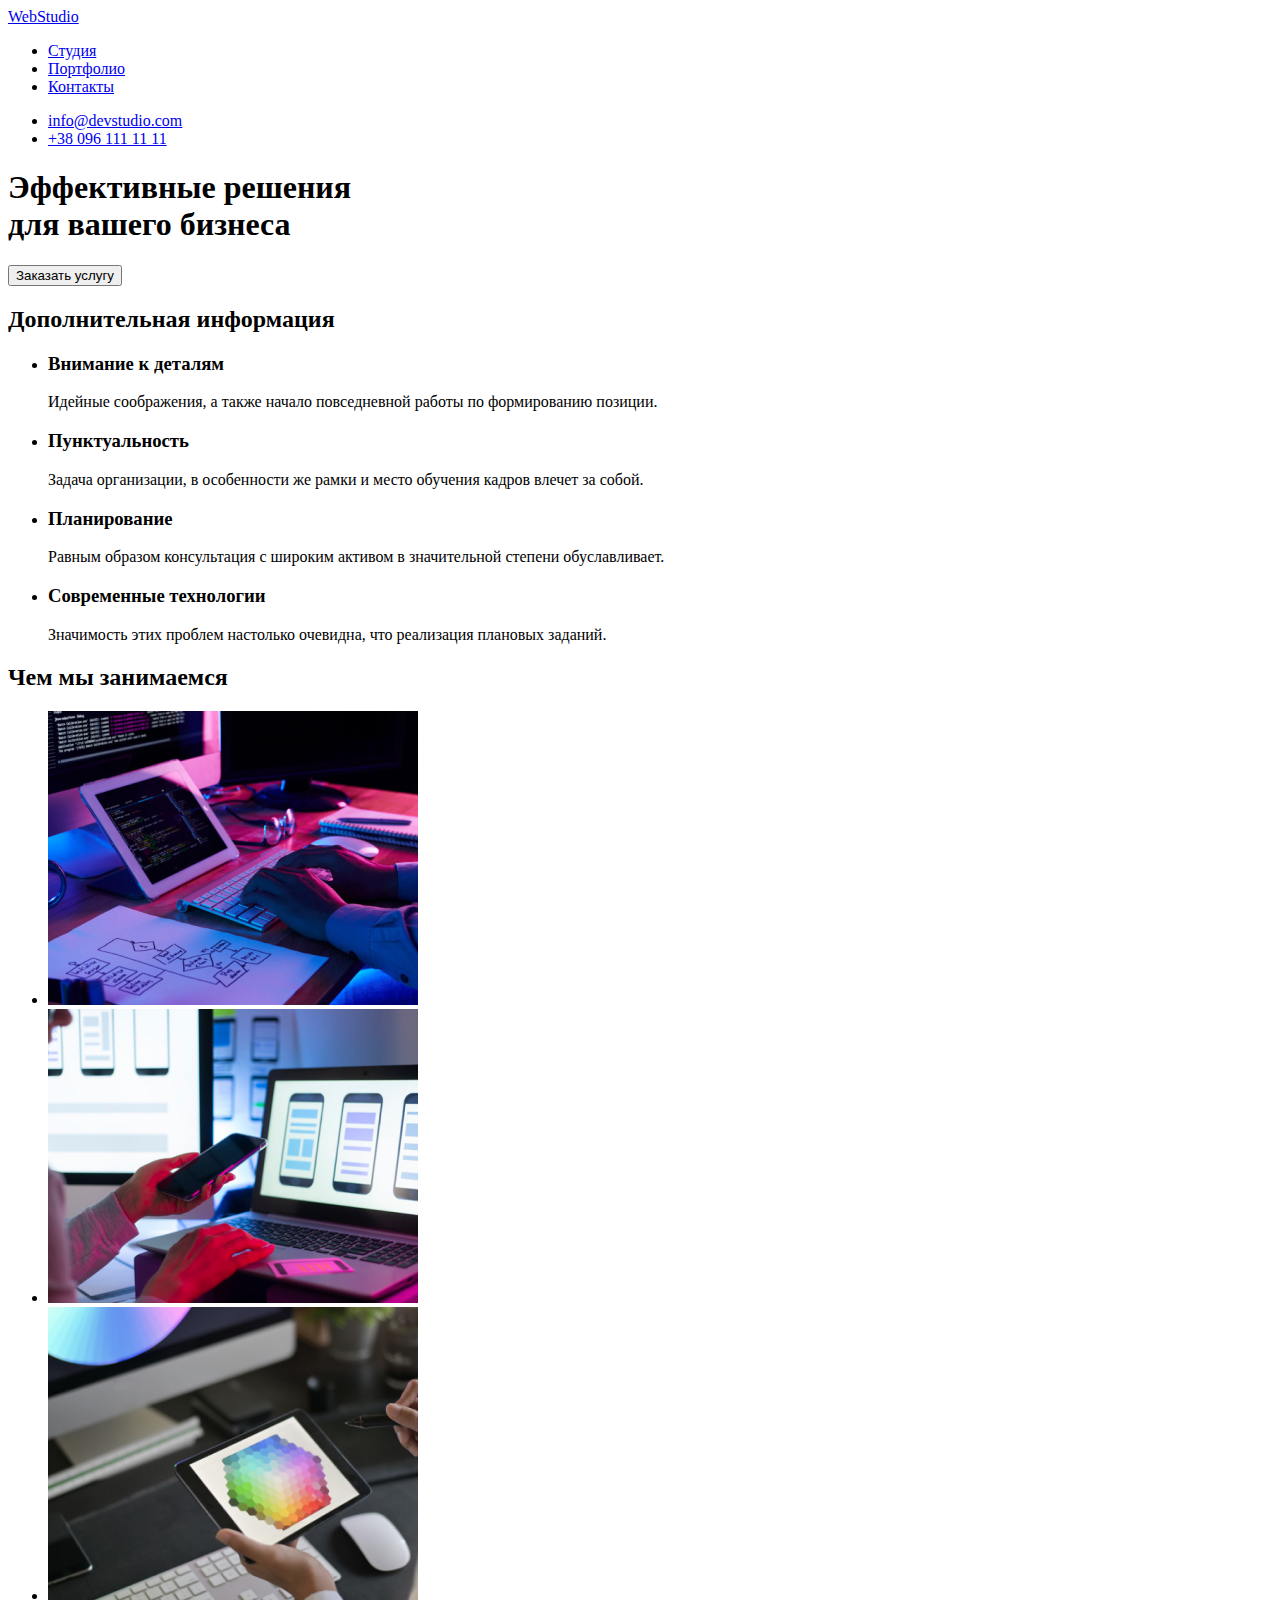
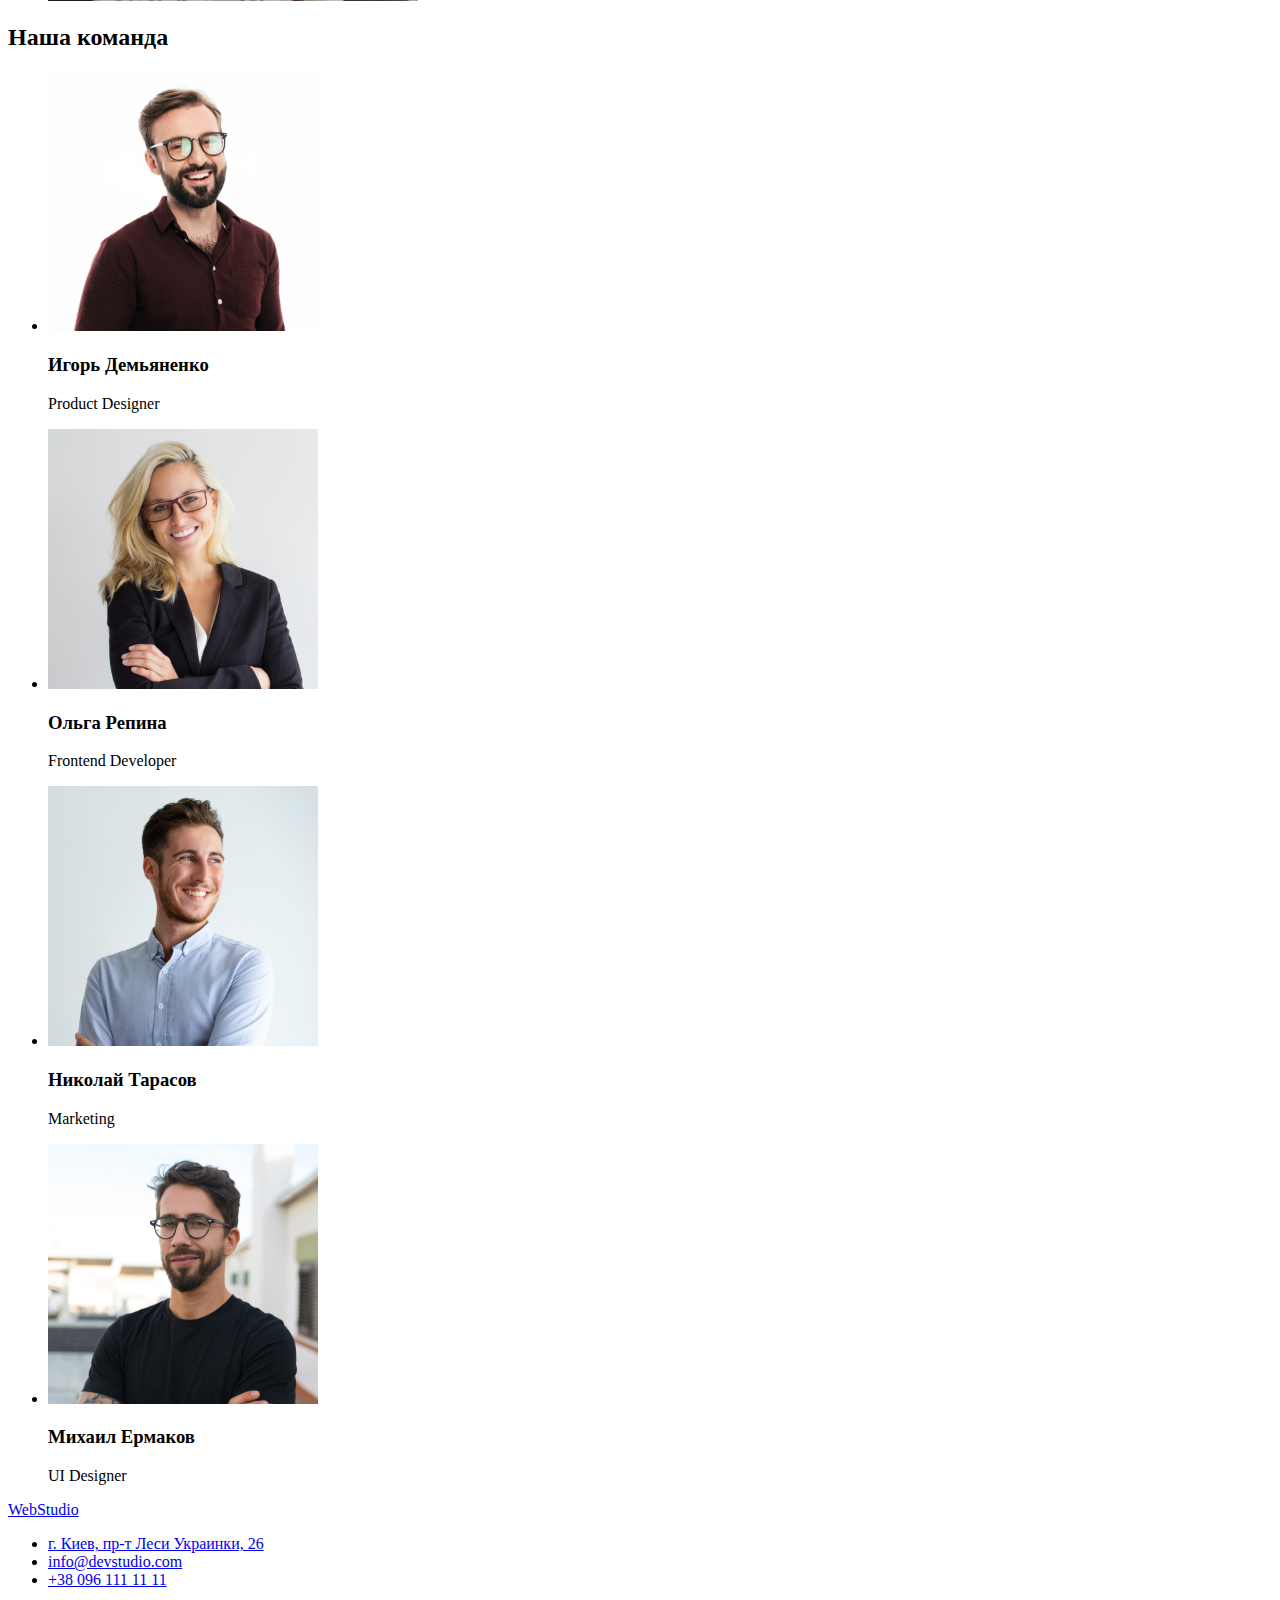
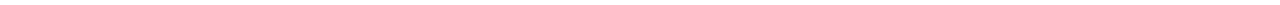
==== index.html @ c858fc31 "creat portfolio.html" ====
<!DOCTYPE html>
<html lang="ru">
  <head>
    <meta charset="UTF-8" />
    <meta http-equiv="X-UA-Compatible" content="IE=edge" />
    <meta name="viewport" content="width=device-width, initial-scale=1.0" />
    <title>WebStudio</title>
  </head>
  <body>
    <!--header-->
    <header>
      <a href="#">WebStudio</a>
      <nav>
        <ul>
          <li><a href="#"> Студия</a></li>
          <li><a href="#">Портфолио</a></li>
          <li><a href="#">Контакты</a></li>
        </ul>
      </nav>
      <ul>
        <li><a href="mailto:info@devstudio.com">info@devstudio.com</a></li>
        <li><a href="tel:+380961111111">+38 096 111 11 11</a></li>
      </ul>
    </header>
    <!--main content-->
    <main>
      <!-- section main -->
      <section>
        <h1>
          Эффективные решения <br />
          для вашего бизнеса
        </h1>
        <input type="button" value="Заказать услугу" />
      </section>
      <!--section specifics-->
      <section>
        <h2>Дополнительная информация</h2>
        <ul>
          <li>
            <h3>Внимание к деталям</h3>
            <p>Идейные соображения, а также начало повседневной работы по формированию позиции.</p>
          </li>
          <li>
            <h3>Пунктуальность</h3>
            <p>
              Задача организации, в особенности же рамки и место обучения кадров влечет за собой.
            </p>
          </li>
          <li>
            <h3>Планирование</h3>
            <p>
              Равным образом консультация с широким активом в значительной степени обуславливает.
            </p>
          </li>
          <li>
            <h3>Современные технологии</h3>
            <p>Значимость этих проблем настолько очевидна, что реализация плановых заданий.</p>
          </li>
        </ul>
      </section>
      <!--section case-->
      <section>
        <h2>Чем мы занимаемся</h2>
        <ul>
          <li>
            <img src="./images/box1.jpg" alt="верстка на компьютере" width="370" />
          </li>
          <li>
            <img src="./images/box2.jpg" alt="адаптация на планшет" width="370" />
          </li>
          <li>
            <img src="./images/box3.jpg" alt="адаптация на телефон" width="370" />
          </li>
        </ul>
      </section>
      <!-- section team -->
      <section>
        <h2>Наша команда</h2>
        <ul>
          <li>
            <img src="./images/img1.jpg" alt="фото команды 1" width="270" />
            <h3>Игорь Демьяненко</h3>
            <p lang="en">Product Designer</p>
          </li>
          <li>
            <img src="./images/img2.jpg" alt="фото команды 2" width="270" />
            <h3>Ольга Репина</h3>
            <p lang="en">Frontend Developer</p>
          </li>
          <li>
            <img src="./images/img3.jpg" alt="фото команды 3" width="270" />
            <h3>Николай Тарасов</h3>
            <p lang="en">Marketing</p>
          </li>
          <li>
            <img src="./images/img4.jpg" alt="фото команды 4" width="270" />
            <h3>Михаил Ермаков</h3>
            <p lang="en">UI Designer</p>
          </li>
        </ul>
      </section>
    </main>
    <!-- footer -->
    <footer>
      <a href="#">WebStudio</a>
      <ul>
        <li><a href="#">г. Киев, пр-т Леси Украинки, 26</a></li>
        <li><a href="mailto:info@devstudio.com">info@devstudio.com</a></li>
        <li><a href="tel:+380961111111">+38 096 111 11 11</a></li>
      </ul>
    </footer>
  </body>
</html>
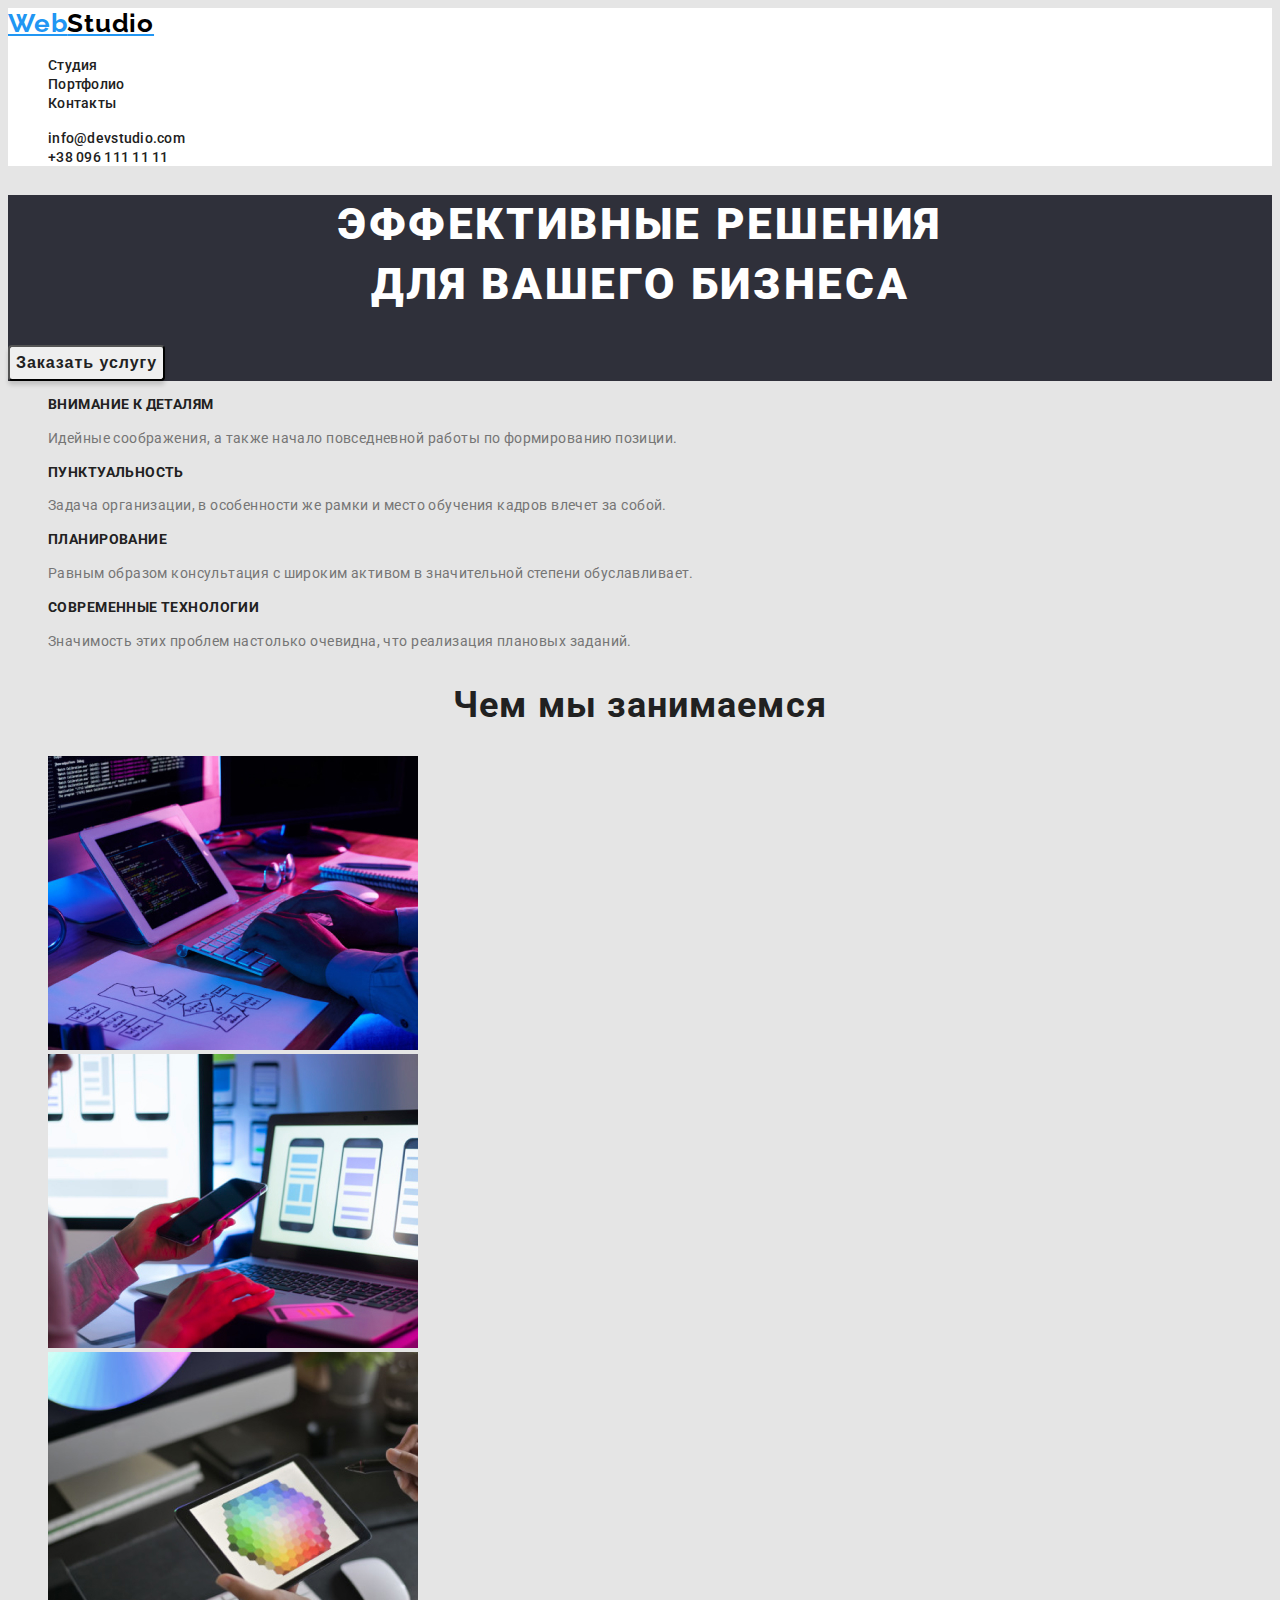
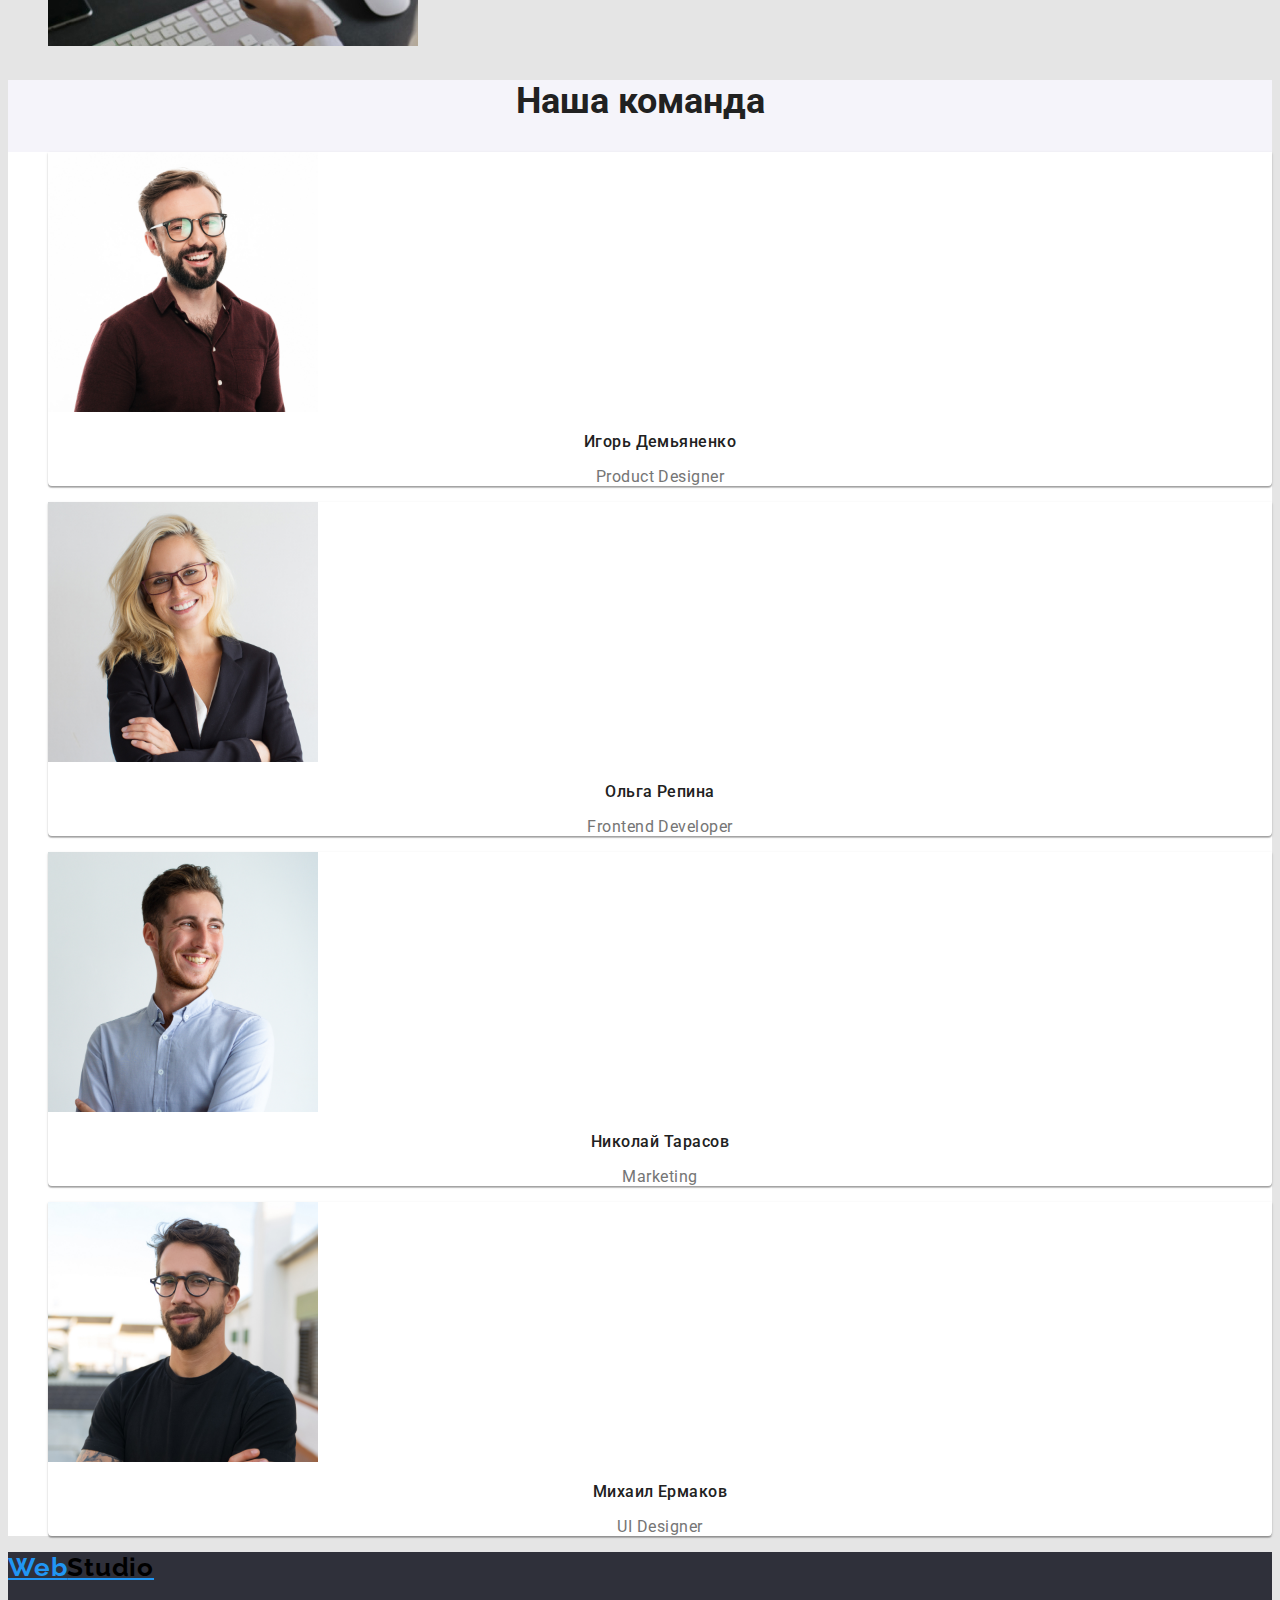
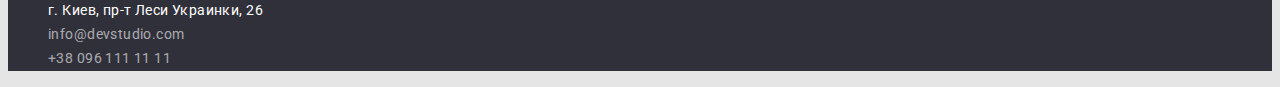
==== commit 017cd826: "finished" ====
--- a/index.html
+++ b/index.html
@@ -5,63 +5,80 @@
     <meta http-equiv="X-UA-Compatible" content="IE=edge" />
     <meta name="viewport" content="width=device-width, initial-scale=1.0" />
     <title>WebStudio</title>
+    <link rel="preconnect" href="https://fonts.googleapis.com" />
+    <link rel="preconnect" href="https://fonts.gstatic.com" crossorigin />
+    <link
+      href="https://fonts.googleapis.com/css2?family=Raleway:wght@700&family=Roboto:wght@400;500;700;900&display=swap"
+      rel="stylesheet"
+    />
+    <link rel="stylesheet" href="./Css/style.css" />
   </head>
   <body>
     <!--header-->
-    <header>
-      <a href="#">WebStudio</a>
-      <nav>
-        <ul>
-          <li><a href="#"> Студия</a></li>
-          <li><a href="#">Портфолио</a></li>
-          <li><a href="#">Контакты</a></li>
+    <header class="header">
+      <a href="#" class="header-logo">Web<span class="header-desk">Studio</span></a>
+      <nav class="header-nav">
+        <ul class="header-list list">
+          <li class="header-item"><a href="#" class="header-link link"> Студия</a></li>
+          <li class="header-item">
+            <a href="./portfolio.html" target="_blank" class="header-link link">Портфолио</a>
+          </li>
+          <li class="header-item"><a href="#контакты" class="header-link link">Контакты</a></li>
         </ul>
       </nav>
-      <ul>
-        <li><a href="mailto:info@devstudio.com">info@devstudio.com</a></li>
-        <li><a href="tel:+380961111111">+38 096 111 11 11</a></li>
+      <ul class="header-contact list">
+        <li class="header-item">
+          <a href="mailto:info@devstudio.com" class="header-link link">info@devstudio.com</a>
+        </li>
+        <li class="header-item">
+          <a href="tel:+380961111111" class="header-link link">+38 096 111 11 11</a>
+        </li>
       </ul>
     </header>
     <!--main content-->
-    <main>
-      <!-- section main -->
-      <section>
-        <h1>
+    <main class="hero">
+      <!-- hero-section -->
+      <section class="hero-section">
+        <h1 class="hero-text">
           Эффективные решения <br />
           для вашего бизнеса
         </h1>
-        <input type="button" value="Заказать услугу" />
+        <input type="button" value="Заказать услугу" class="hero-button" />
       </section>
-      <!--section specifics-->
-      <section>
-        <h2>Дополнительная информация</h2>
-        <ul>
-          <li>
-            <h3>Внимание к деталям</h3>
-            <p>Идейные соображения, а также начало повседневной работы по формированию позиции.</p>
+      <!--section benefist-->
+      <section class="benefist-section">
+        <h2 class="benefist-subject">Дополнительная информация</h2>
+        <ul class="benefist-list list">
+          <li class="benefist-item">
+            <h3 class="benefist-title">Внимание к деталям</h3>
+            <p class="benefist-text">
+              Идейные соображения, а также начало повседневной работы по формированию позиции.
+            </p>
           </li>
-          <li>
-            <h3>Пунктуальность</h3>
-            <p>
+          <li class="benefist-item">
+            <h3 class="benefist-title">Пунктуальность</h3>
+            <p class="benefist-text">
               Задача организации, в особенности же рамки и место обучения кадров влечет за собой.
             </p>
           </li>
-          <li>
-            <h3>Планирование</h3>
-            <p>
+          <li class="benefist-item">
+            <h3 class="benefist-title">Планирование</h3>
+            <p class="benefist-text">
               Равным образом консультация с широким активом в значительной степени обуславливает.
             </p>
           </li>
-          <li>
-            <h3>Современные технологии</h3>
-            <p>Значимость этих проблем настолько очевидна, что реализация плановых заданий.</p>
+          <li class="benefist-item">
+            <h3 class="benefist-title">Современные технологии</h3>
+            <p class="benefist-text">
+              Значимость этих проблем настолько очевидна, что реализация плановых заданий.
+            </p>
           </li>
         </ul>
       </section>
       <!--section case-->
-      <section>
-        <h2>Чем мы занимаемся</h2>
-        <ul>
+      <section class="case-section">
+        <h2 class="case-heading">Чем мы занимаемся</h2>
+        <ul class="case-list list">
           <li>
             <img src="./images/box1.jpg" alt="верстка на компьютере" width="370" />
           </li>
@@ -74,39 +91,39 @@
         </ul>
       </section>
       <!-- section team -->
-      <section>
-        <h2>Наша команда</h2>
-        <ul>
-          <li>
+      <section class="team-section">
+        <h2 class="team-heading">Наша команда</h2>
+        <ul class="team-list list">
+          <li class="team-item">
             <img src="./images/img1.jpg" alt="фото команды 1" width="270" />
-            <h3>Игорь Демьяненко</h3>
-            <p lang="en">Product Designer</p>
+            <h3 class="team-title">Игорь Демьяненко</h3>
+            <p lang="en" class="team-text">Product Designer</p>
           </li>
-          <li>
+          <li class="team-item">
             <img src="./images/img2.jpg" alt="фото команды 2" width="270" />
-            <h3>Ольга Репина</h3>
-            <p lang="en">Frontend Developer</p>
+            <h3 class="team-title">Ольга Репина</h3>
+            <p lang="en" class="team-text">Frontend Developer</p>
           </li>
-          <li>
+          <li class="team-item">
             <img src="./images/img3.jpg" alt="фото команды 3" width="270" />
-            <h3>Николай Тарасов</h3>
-            <p lang="en">Marketing</p>
+            <h3 class="team-title">Николай Тарасов</h3>
+            <p lang="en" class="team-text">Marketing</p>
           </li>
-          <li>
+          <li class="team-item">
             <img src="./images/img4.jpg" alt="фото команды 4" width="270" />
-            <h3>Михаил Ермаков</h3>
-            <p lang="en">UI Designer</p>
+            <h3 class="team-title">Михаил Ермаков</h3>
+            <p lang="en" class="team-text">UI Designer</p>
           </li>
         </ul>
       </section>
     </main>
     <!-- footer -->
-    <footer>
-      <a href="#">WebStudio</a>
-      <ul>
-        <li><a href="#">г. Киев, пр-т Леси Украинки, 26</a></li>
-        <li><a href="mailto:info@devstudio.com">info@devstudio.com</a></li>
-        <li><a href="tel:+380961111111">+38 096 111 11 11</a></li>
+    <footer class="footer">
+      <a href="#" class="footer-logo">Web<span class="footer-desk">Studio</span></a>
+      <ul id="контакты" class="footer-list list">
+        <li><a href="#контакты" class="footer-adress link">г. Киев, пр-т Леси Украинки, 26</a></li>
+        <li><a href="mailto:info@devstudio.com" class="footer-link link">info@devstudio.com</a></li>
+        <li><a href="tel:+380961111111" class="footer-link link">+38 096 111 11 11</a></li>
       </ul>
     </footer>
   </body>
--- a/Css/style.css
+++ b/Css/style.css
@@ -0,0 +1,202 @@
+:root {
+  --title-color: #212121;
+  --main-font: roboto, sans-serif;
+  --background-color: #e5e5e5;
+}
+body {
+  font-family: var(--main-font);
+  background-color: var(--background-color);
+  color: #212121;
+}
+/*--------------------- header*/
+.header {
+  background-color: #ffffff;
+}
+.list {
+  list-style: none;
+}
+.header-logo,
+.footer-logo {
+  font-family: 'Raleway';
+  font-style: normal;
+  font-weight: 700;
+  font-size: 26px;
+  line-height: 1.19;
+  letter-spacing: 0.03em;
+  color: #2196f3;
+}
+.header-desk,
+.footer-desk {
+  color: #000;
+}
+.logo,
+.link {
+  text-decoration: none;
+}
+.header-link {
+  font-weight: 500;
+  font-size: 14px;
+  line-height: 1.14;
+  letter-spacing: 0.02em;
+  color: #212121;
+}
+.header-contact {
+  color: #757575;
+}
+.link:hover,
+.link:focus {
+  color: #2196f3;
+}
+/* ------------hero-section-*/
+.hero-section {
+  background-color: #2f303a;
+}
+.hero-text {
+  font-weight: 900;
+  font-size: 44px;
+  line-height: 1.36;
+  text-align: center;
+  letter-spacing: 0.06em;
+  text-transform: uppercase;
+  color: #ffffff;
+}
+.hero-button {
+  font-weight: 700;
+  font-size: 16px;
+  line-height: 1.88;
+  display: flex;
+  align-items: center;
+  text-align: center;
+  letter-spacing: 0.06em;
+  color: #212121;
+  box-shadow: 0px 4px 4px rgba(0, 0, 0, 0.15);
+  border-radius: 4px;
+  cursor: pointer;
+}
+.hero-button:hover,
+.hero-button:focus {
+  color: #ffffff;
+  background-color: #2196f3;
+}
+
+/* ------section benefist */
+.benefist-subject,
+.project-subject {
+  display: none;
+}
+.benefist-title {
+  font-weight: 700;
+  font-size: 14px;
+  line-height: 1.14;
+  letter-spacing: 0.03em;
+  text-transform: uppercase;
+  color: #212121;
+}
+.benefist-text {
+  font-weight: 400;
+  font-size: 14px;
+  line-height: 1.71;
+  letter-spacing: 0.03em;
+  color: #757575;
+}
+/* --------case-section */
+.case-heading {
+  font-weight: 700;
+  font-size: 36px;
+  line-height: 1.17;
+  text-align: center;
+  letter-spacing: 0.03em;
+  color: var(--title-color);
+}
+
+/* ---------team-section----- */
+.team-section {
+  background-color: #f5f4fa;
+}
+.team-heading {
+  font-weight: 700;
+  font-size: 36px;
+  line-height: 1.17;
+  text-align: center;
+  letter-spacing: 0, 03em;
+  color: var(--title-color);
+}
+.team-list {
+  background-color: #ffffff;
+}
+.team-title {
+  font-weight: 500;
+  font-size: 16px;
+  line-height: 1.19;
+  text-align: center;
+  letter-spacing: 0.03em;
+  color: var(--title-color);
+}
+.team-text {
+  font-weight: 400;
+  font-size: 16px;
+  line-height: 1.19;
+  text-align: center;
+  letter-spacing: 0.03em;
+  color: #757575;
+}
+.team-item {
+  background: #ffffff;
+  box-shadow: 0px 1px 3px rgba(0, 0, 0, 0.12), 0px 1px 1px rgba(0, 0, 0, 0.14),
+    0px 2px 1px rgba(0, 0, 0, 0.2);
+  border-radius: 0px 0px 4px 4px;
+}
+/* ----------footer-------------- */
+.footer-adress {
+  font-weight: 400;
+  font-size: 14px;
+  line-height: 1.71;
+  letter-spacing: 0.03em;
+  color: #ffffff;
+}
+.footer-link {
+  font-weight: 400;
+  font-size: 14px;
+  line-height: 1.71;
+  letter-spacing: 0.03em;
+  color: rgba(255, 255, 255, 0.6);
+}
+.footer {
+  background-color: #2f303a;
+}
+/* -------portfolio--------- */
+
+/*-------------main--------- */
+.main-button {
+  font-weight: 500;
+  font-size: 16px;
+  line-height: 1.62;
+  text-align: center;
+  letter-spacing: 0.03em;
+  color: #212121;
+}
+.main-button:hover,
+.main-button:focus {
+  color: #ffffff;
+  background-color: #2196f3;
+}
+
+/*-------project-section----  */
+
+.project-title {
+  font-weight: 700;
+  font-size: 18px;
+  line-height: 1.2;
+  letter-spacing: 0.06em;
+  color: var(--title-color);
+}
+.project-text {
+  font-weight: 400;
+  font-size: 16px;
+  line-height: 1.88;
+  letter-spacing: 0.03em;
+  color: #757575;
+}
+.project-list {
+  background-color: #ffffff;
+}
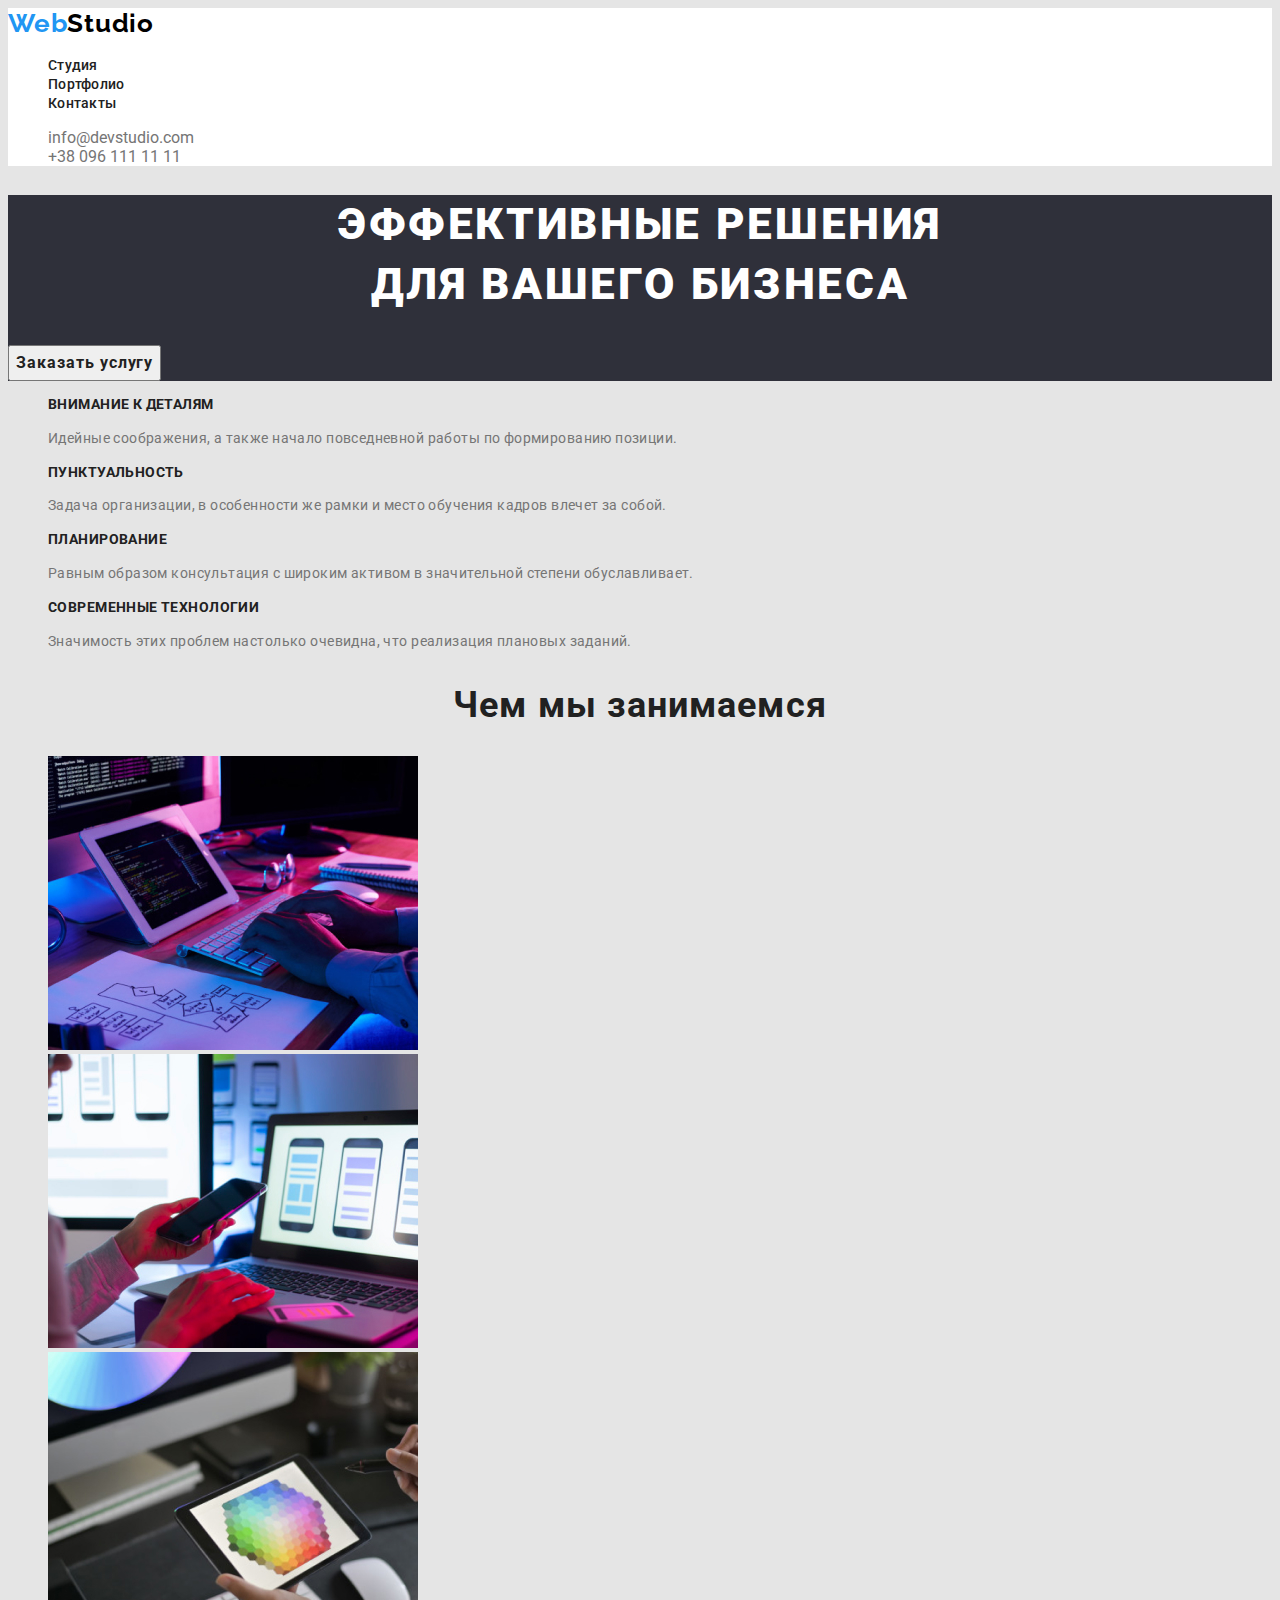
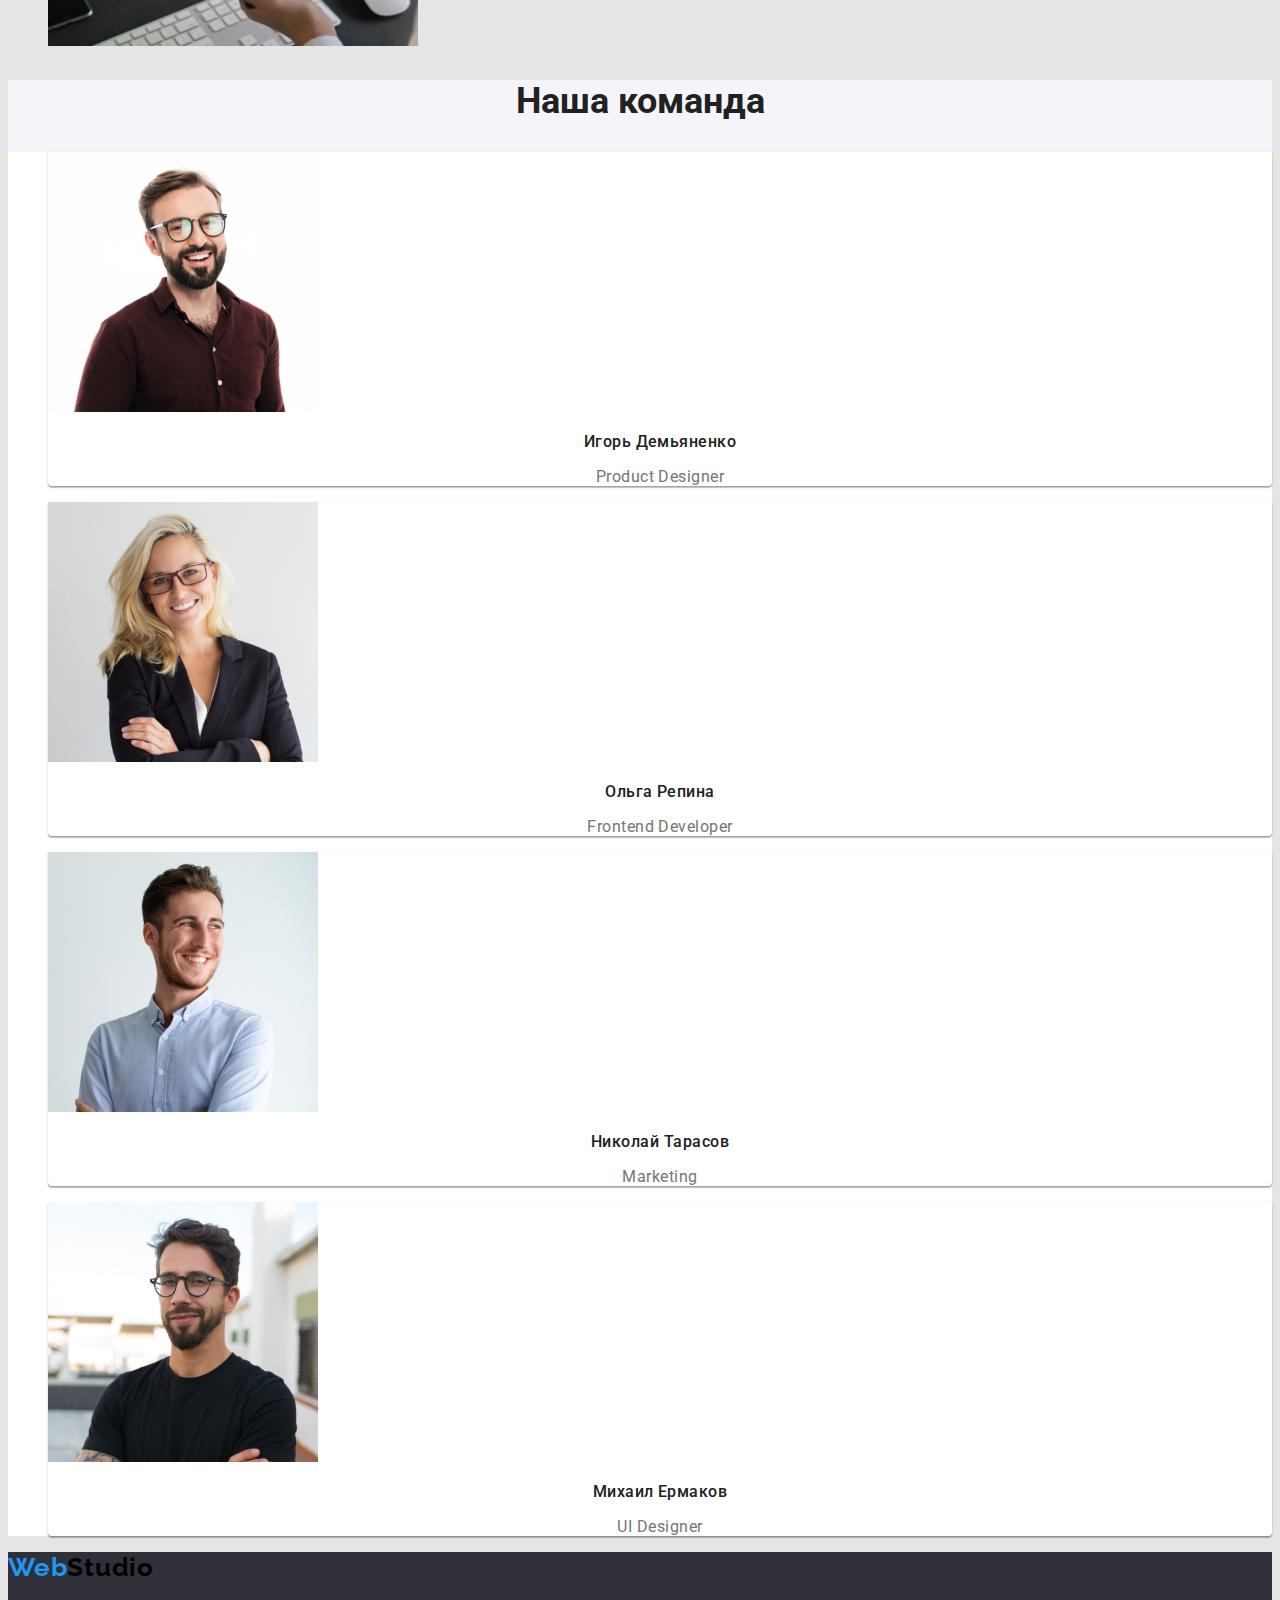
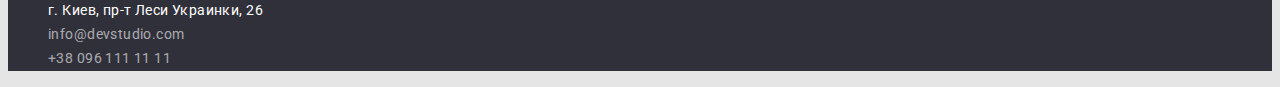
==== commit ca8b9018: "finish corect" ====
--- a/index.html
+++ b/index.html
@@ -21,17 +21,17 @@
         <ul class="header-list list">
           <li class="header-item"><a href="#" class="header-link link"> Студия</a></li>
           <li class="header-item">
-            <a href="./portfolio.html" target="_blank" class="header-link link">Портфолио</a>
+            <a href="./portfolio.html" class="header-link link">Портфолио</a>
           </li>
           <li class="header-item"><a href="#контакты" class="header-link link">Контакты</a></li>
         </ul>
       </nav>
       <ul class="header-contact list">
         <li class="header-item">
-          <a href="mailto:info@devstudio.com" class="header-link link">info@devstudio.com</a>
+          <a href="mailto:info@devstudio.com" class="header-mail link">info@devstudio.com</a>
         </li>
         <li class="header-item">
-          <a href="tel:+380961111111" class="header-link link">+38 096 111 11 11</a>
+          <a href="tel:+380961111111" class="header-phone link">+38 096 111 11 11</a>
         </li>
       </ul>
     </header>
@@ -43,10 +43,10 @@
           Эффективные решения <br />
           для вашего бизнеса
         </h1>
-        <input type="button" value="Заказать услугу" class="hero-button" />
+        <button type="button" class="hero-button">Заказать услугу</button>
       </section>
       <!--section benefist-->
-      <section class="benefist-section">
+      <section class="benefist">
         <h2 class="benefist-subject">Дополнительная информация</h2>
         <ul class="benefist-list list">
           <li class="benefist-item">
@@ -76,7 +76,7 @@
         </ul>
       </section>
       <!--section case-->
-      <section class="case-section">
+      <section class="case">
         <h2 class="case-heading">Чем мы занимаемся</h2>
         <ul class="case-list list">
           <li>
@@ -91,7 +91,7 @@
         </ul>
       </section>
       <!-- section team -->
-      <section class="team-section">
+      <section class="team">
         <h2 class="team-heading">Наша команда</h2>
         <ul class="team-list list">
           <li class="team-item">
--- a/Css/style.css
+++ b/Css/style.css
@@ -30,6 +30,8 @@
   color: #000;
 }
 .logo,
+.header-logo,
+.footer-logo,
 .link {
   text-decoration: none;
 }
@@ -40,7 +42,8 @@
   letter-spacing: 0.02em;
   color: #212121;
 }
-.header-contact {
+.header-phone,
+.header-mail {
   color: #757575;
 }
 .link:hover,
@@ -61,6 +64,7 @@
   color: #ffffff;
 }
 .hero-button {
+  font-family: 'Roboto';
   font-weight: 700;
   font-size: 16px;
   line-height: 1.88;
@@ -69,8 +73,6 @@
   text-align: center;
   letter-spacing: 0.06em;
   color: #212121;
-  box-shadow: 0px 4px 4px rgba(0, 0, 0, 0.15);
-  border-radius: 4px;
   cursor: pointer;
 }
 .hero-button:hover,
@@ -78,7 +80,6 @@
   color: #ffffff;
   background-color: #2196f3;
 }
-
 /* ------section benefist */
 .benefist-subject,
 .project-subject {
@@ -110,7 +111,7 @@
 }
 
 /* ---------team-section----- */
-.team-section {
+.team {
   background-color: #f5f4fa;
 }
 .team-heading {
@@ -168,12 +169,14 @@
 
 /*-------------main--------- */
 .main-button {
+  font-family: 'Roboto';
   font-weight: 500;
   font-size: 16px;
   line-height: 1.62;
   text-align: center;
   letter-spacing: 0.03em;
   color: #212121;
+  cursor: pointer;
 }
 .main-button:hover,
 .main-button:focus {
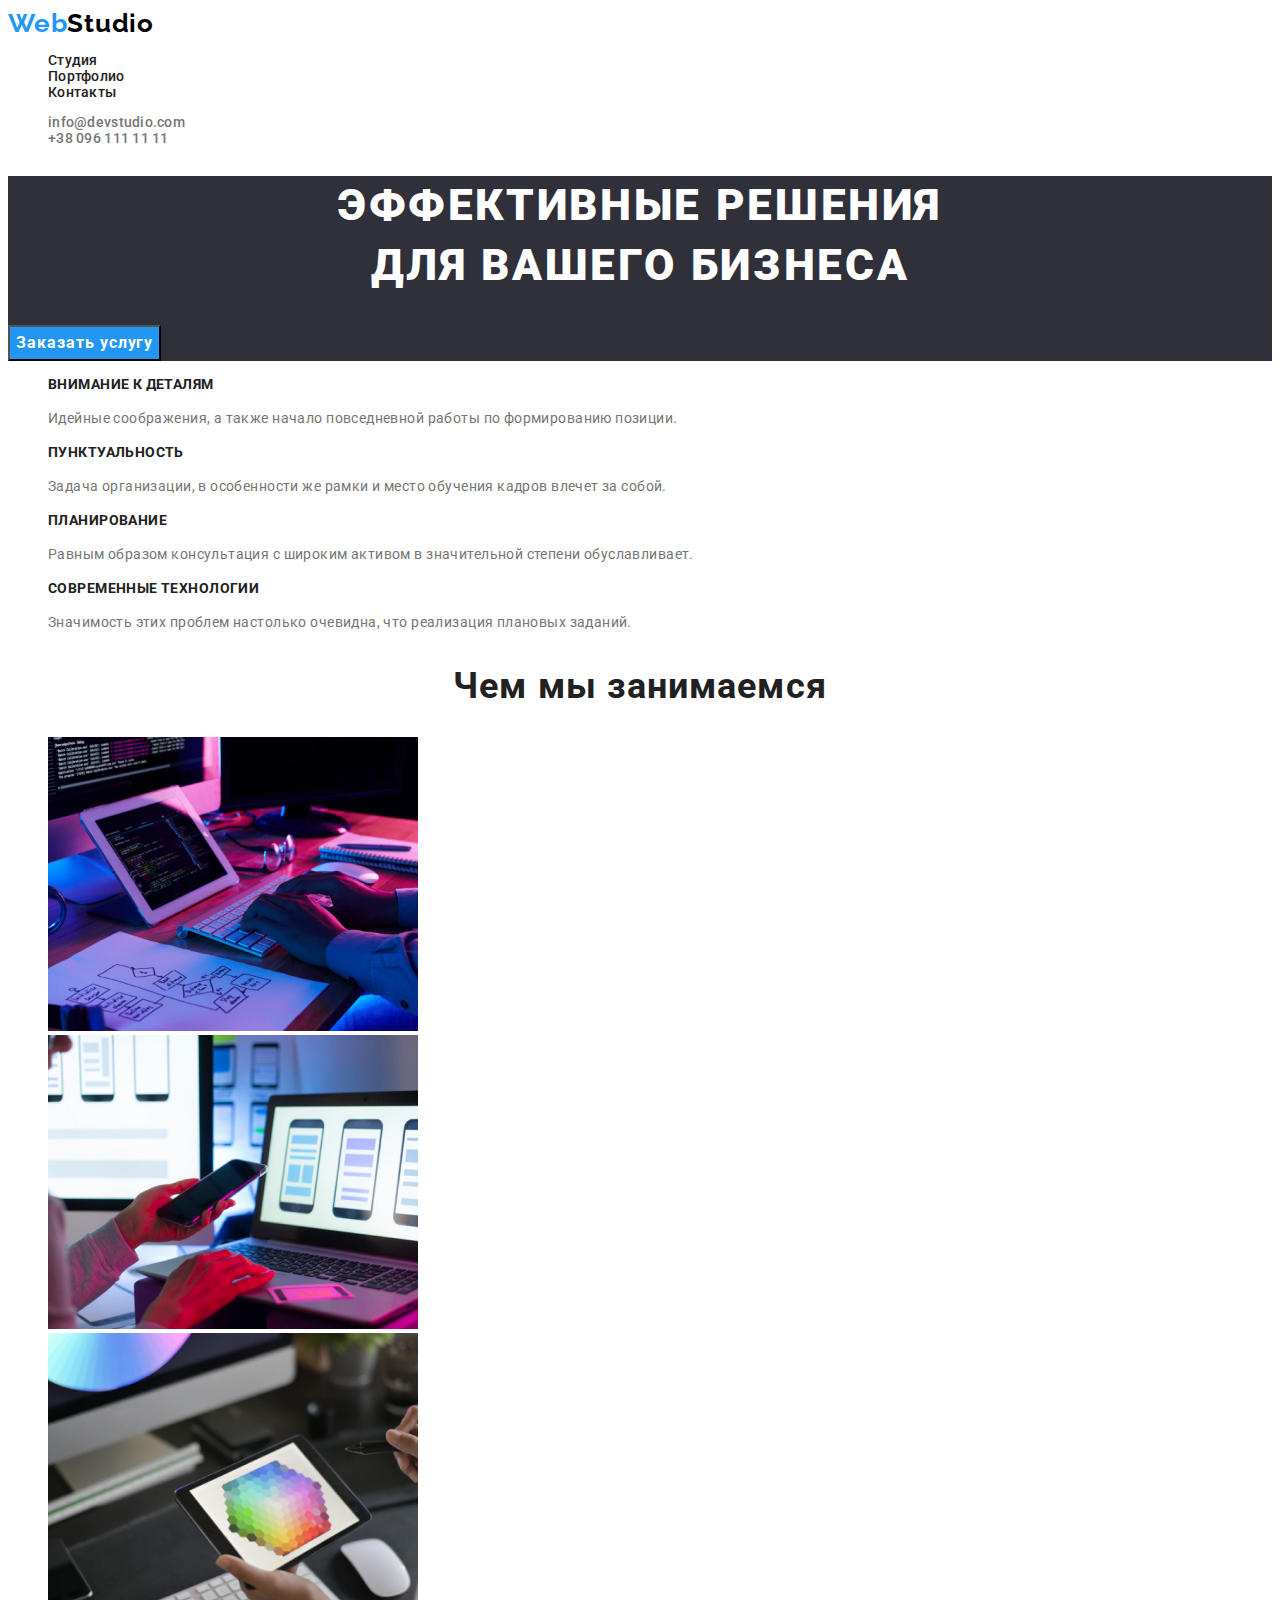
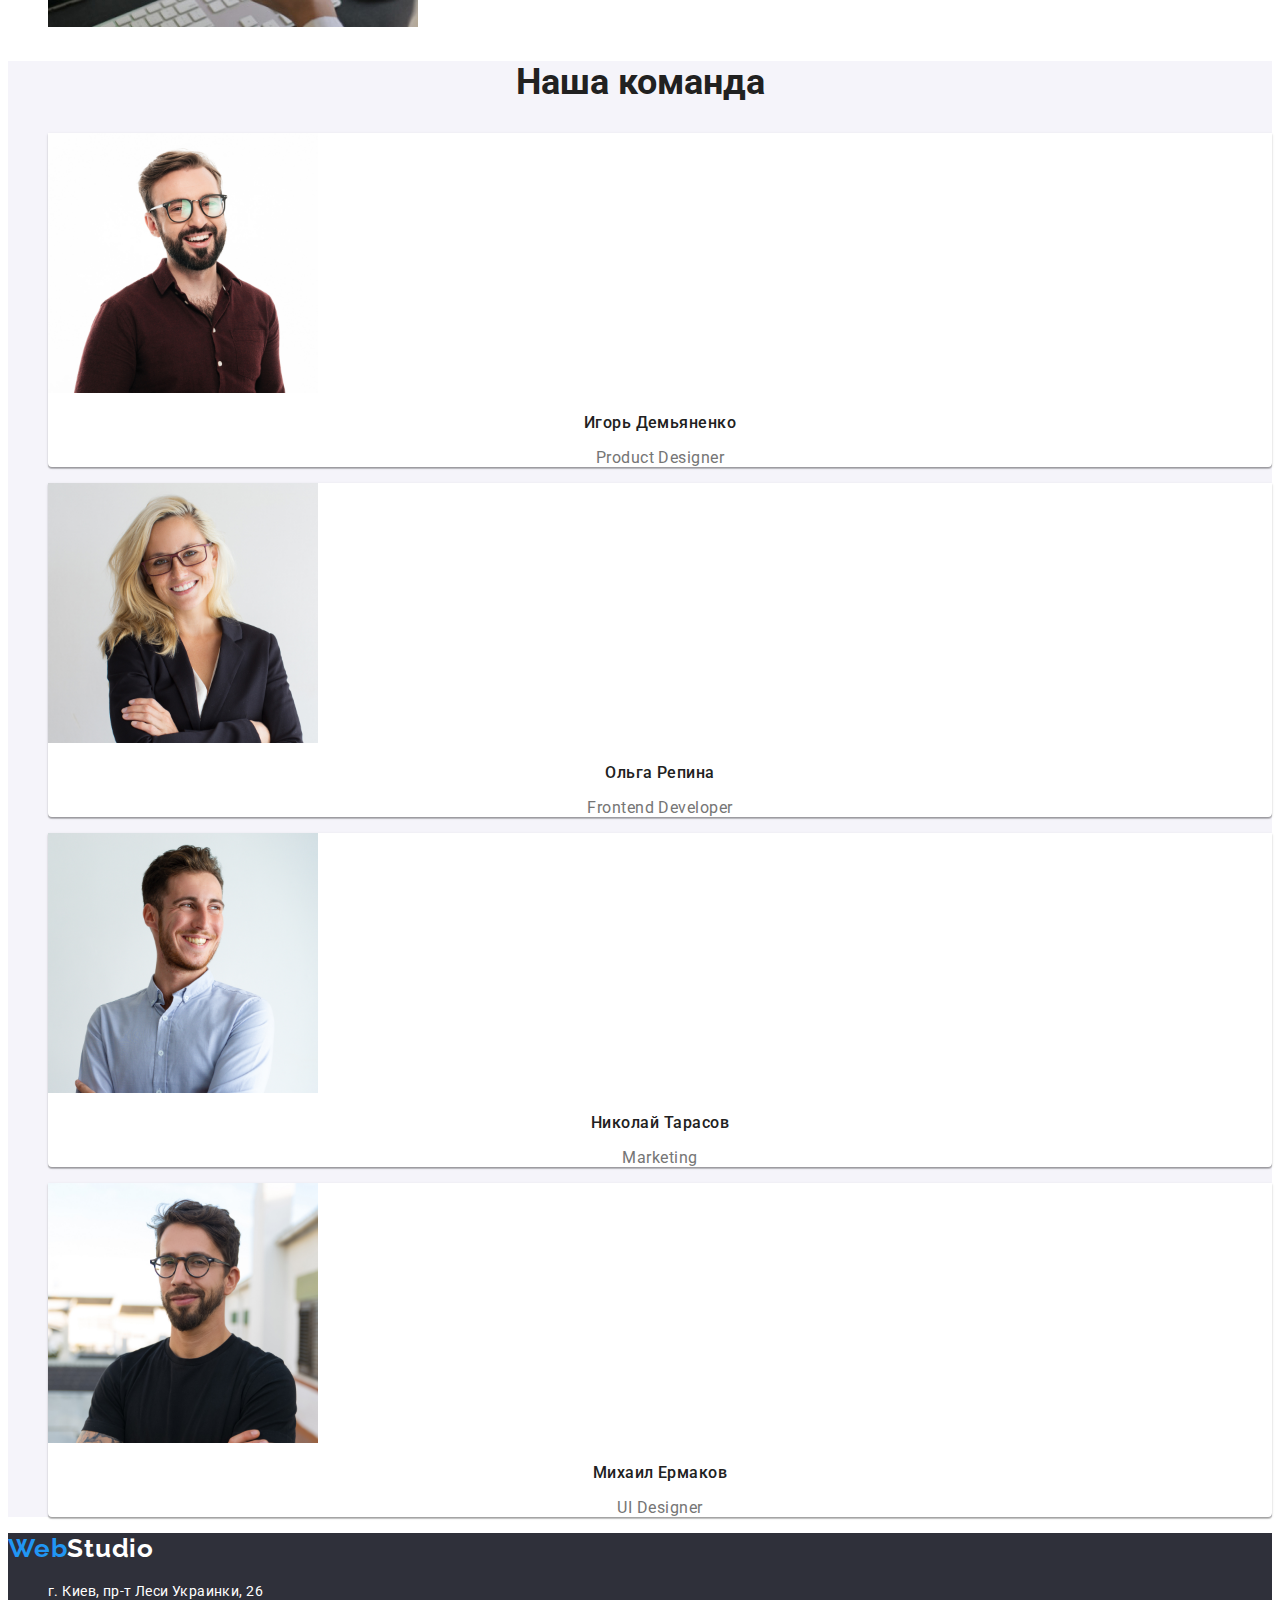
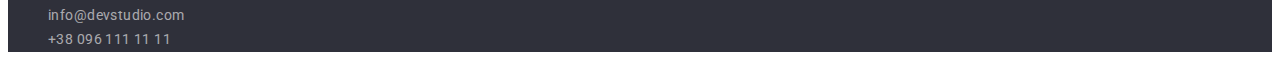
==== commit e3befe92: "header correct" ====
--- a/index.html
+++ b/index.html
@@ -19,19 +19,19 @@
       <a href="#" class="header-logo">Web<span class="header-desk">Studio</span></a>
       <nav class="header-nav">
         <ul class="header-list list">
-          <li class="header-item"><a href="#" class="header-link link"> Студия</a></li>
+          <li class="header-item"><a href="./index.html" class="header-link link"> Студия</a></li>
           <li class="header-item">
             <a href="./portfolio.html" class="header-link link">Портфолио</a>
           </li>
           <li class="header-item"><a href="#контакты" class="header-link link">Контакты</a></li>
         </ul>
       </nav>
-      <ul class="header-contact list">
+      <ul class="header-items list">
         <li class="header-item">
-          <a href="mailto:info@devstudio.com" class="header-mail link">info@devstudio.com</a>
+          <a href="mailto:info@devstudio.com" class="header-contact link">info@devstudio.com</a>
         </li>
         <li class="header-item">
-          <a href="tel:+380961111111" class="header-phone link">+38 096 111 11 11</a>
+          <a href="tel:+380961111111" class="header-contact link">+38 096 111 11 11</a>
         </li>
       </ul>
     </header>
--- a/Css/style.css
+++ b/Css/style.css
@@ -1,19 +1,29 @@
 :root {
   --title-color: #212121;
   --main-font: roboto, sans-serif;
-  --background-color: #e5e5e5;
-}
+  --background-color: #ffffff;
+  --logo-color: #2196f3;
+  --contact-color: #757575;
+}
+
 body {
   font-family: var(--main-font);
   background-color: var(--background-color);
-  color: #212121;
+  color: var(--title-color);
 }
 /*--------------------- header*/
 .header {
-  background-color: #ffffff;
+  background-color: var(--background-color);
 }
 .list {
   list-style: none;
+}
+.header-list,
+.header-items {
+  font-weight: 500;
+  font-size: 14px;
+  line-height: 1.14;
+  letter-spacing: 0.02em;
 }
 .header-logo,
 .footer-logo {
@@ -23,7 +33,7 @@
   font-size: 26px;
   line-height: 1.19;
   letter-spacing: 0.03em;
-  color: #2196f3;
+  color: var(--logo-color);
 }
 .header-desk,
 .footer-desk {
@@ -40,15 +50,14 @@
   font-size: 14px;
   line-height: 1.14;
   letter-spacing: 0.02em;
-  color: #212121;
-}
-.header-phone,
-.header-mail {
-  color: #757575;
+  color: var(--title-color);
+}
+.header-contact {
+  color: var(--contact-color);
 }
 .link:hover,
 .link:focus {
-  color: #2196f3;
+  color: var(--logo-color);
 }
 /* ------------hero-section-*/
 .hero-section {
@@ -61,7 +70,7 @@
   text-align: center;
   letter-spacing: 0.06em;
   text-transform: uppercase;
-  color: #ffffff;
+  color: var(--background-color);
 }
 .hero-button {
   font-family: 'Roboto';
@@ -72,13 +81,14 @@
   align-items: center;
   text-align: center;
   letter-spacing: 0.06em;
-  color: #212121;
+  color: var(--background-color);
   cursor: pointer;
+  background-color: var(--logo-color);
 }
 .hero-button:hover,
 .hero-button:focus {
-  color: #ffffff;
-  background-color: #2196f3;
+  color: var(--background-color);
+  background-color: #188ce8;
 }
 /* ------section benefist */
 .benefist-subject,
@@ -91,14 +101,14 @@
   line-height: 1.14;
   letter-spacing: 0.03em;
   text-transform: uppercase;
-  color: #212121;
+  color: var(--title-color);
 }
 .benefist-text {
   font-weight: 400;
   font-size: 14px;
   line-height: 1.71;
   letter-spacing: 0.03em;
-  color: #757575;
+  color: var(--contact-color);
 }
 /* --------case-section */
 .case-heading {
@@ -122,9 +132,6 @@
   letter-spacing: 0, 03em;
   color: var(--title-color);
 }
-.team-list {
-  background-color: #ffffff;
-}
 .team-title {
   font-weight: 500;
   font-size: 16px;
@@ -139,10 +146,10 @@
   line-height: 1.19;
   text-align: center;
   letter-spacing: 0.03em;
-  color: #757575;
+  color: var(--contact-color);
 }
 .team-item {
-  background: #ffffff;
+  background: var(--background-color);
   box-shadow: 0px 1px 3px rgba(0, 0, 0, 0.12), 0px 1px 1px rgba(0, 0, 0, 0.14),
     0px 2px 1px rgba(0, 0, 0, 0.2);
   border-radius: 0px 0px 4px 4px;
@@ -153,7 +160,7 @@
   font-size: 14px;
   line-height: 1.71;
   letter-spacing: 0.03em;
-  color: #ffffff;
+  color: var(--background-color);
 }
 .footer-link {
   font-weight: 400;
@@ -175,13 +182,13 @@
   line-height: 1.62;
   text-align: center;
   letter-spacing: 0.03em;
-  color: #212121;
+  color: var(--title-color);
   cursor: pointer;
 }
 .main-button:hover,
 .main-button:focus {
-  color: #ffffff;
-  background-color: #2196f3;
+  color: var(--background-color);
+  background-color: var(--logo-color);
 }
 
 /*-------project-section----  */
@@ -198,8 +205,12 @@
   font-size: 16px;
   line-height: 1.88;
   letter-spacing: 0.03em;
-  color: #757575;
+  color: var(--contact-color);
 }
 .project-list {
-  background-color: #ffffff;
-}
+  background-color: var(--background-color);
+}
+/* ----------footer---------- */
+.footer-desk {
+  color: var(--background-color);
+}
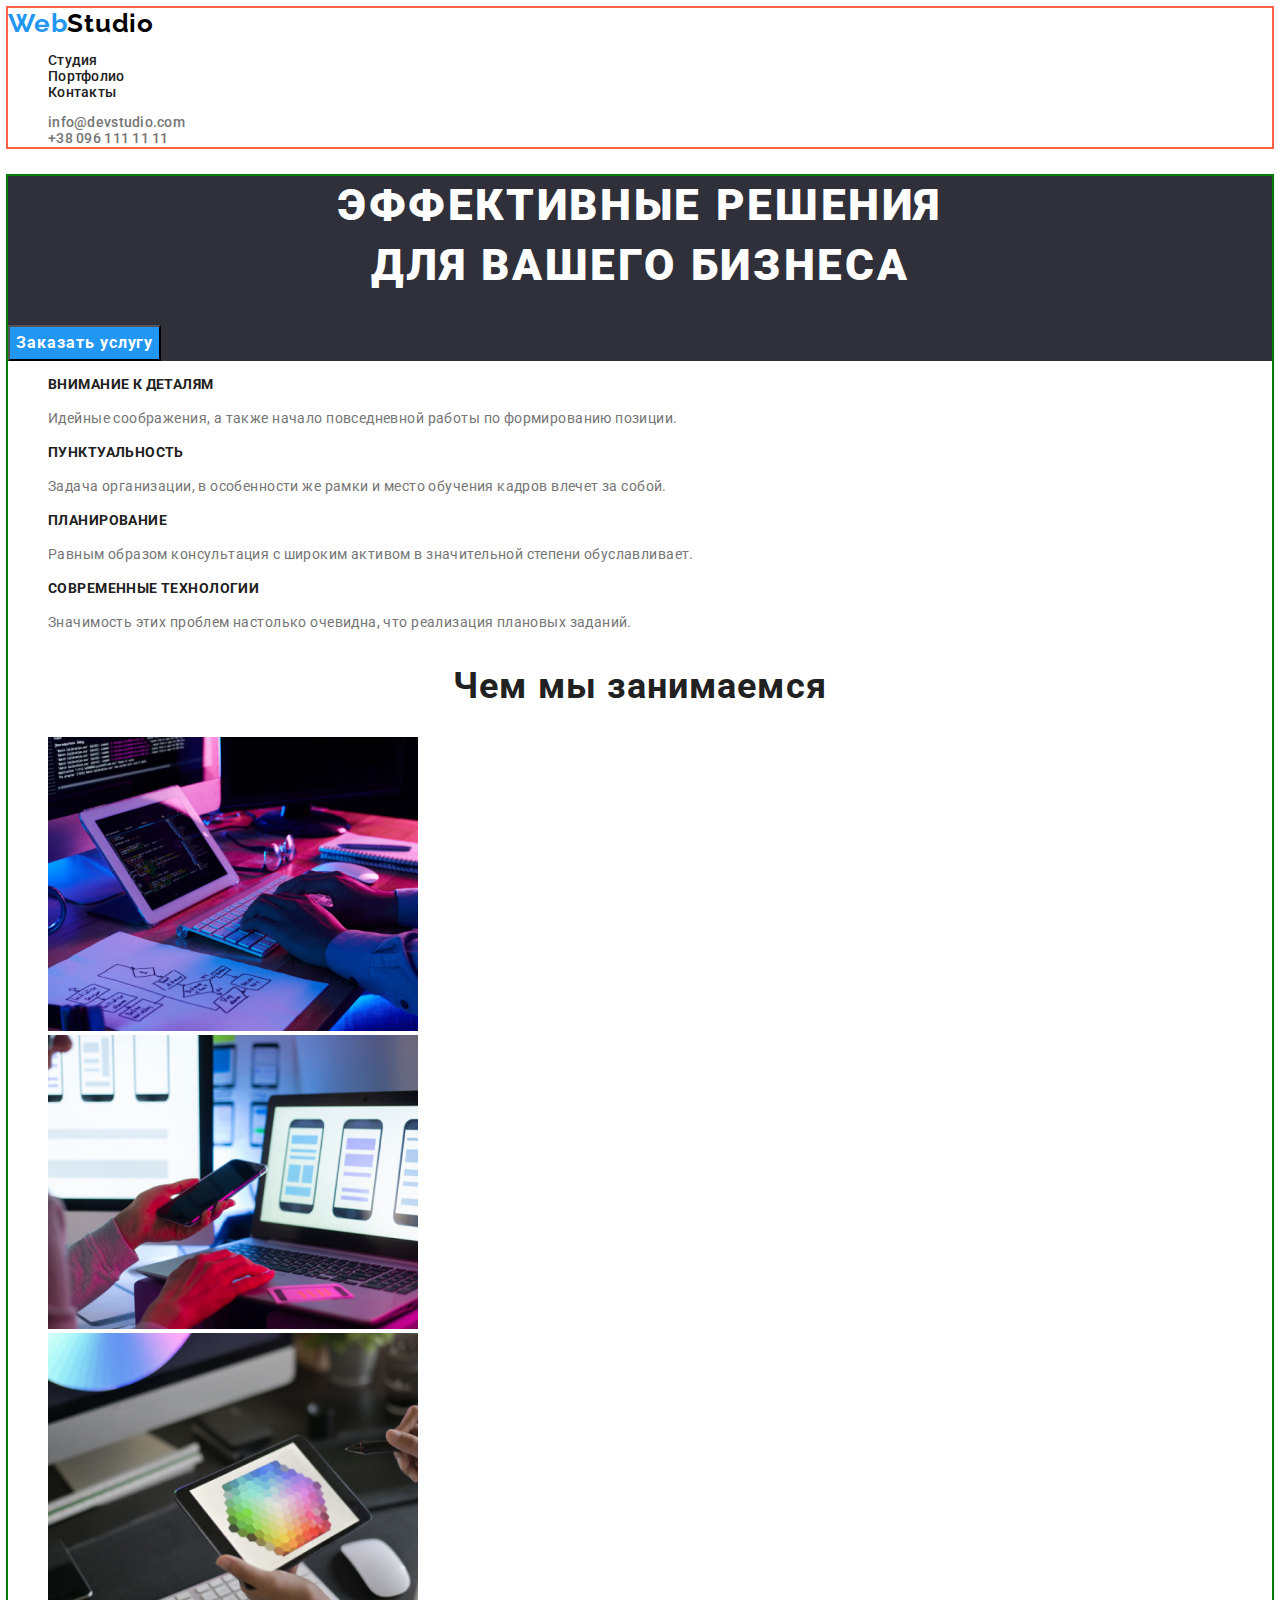
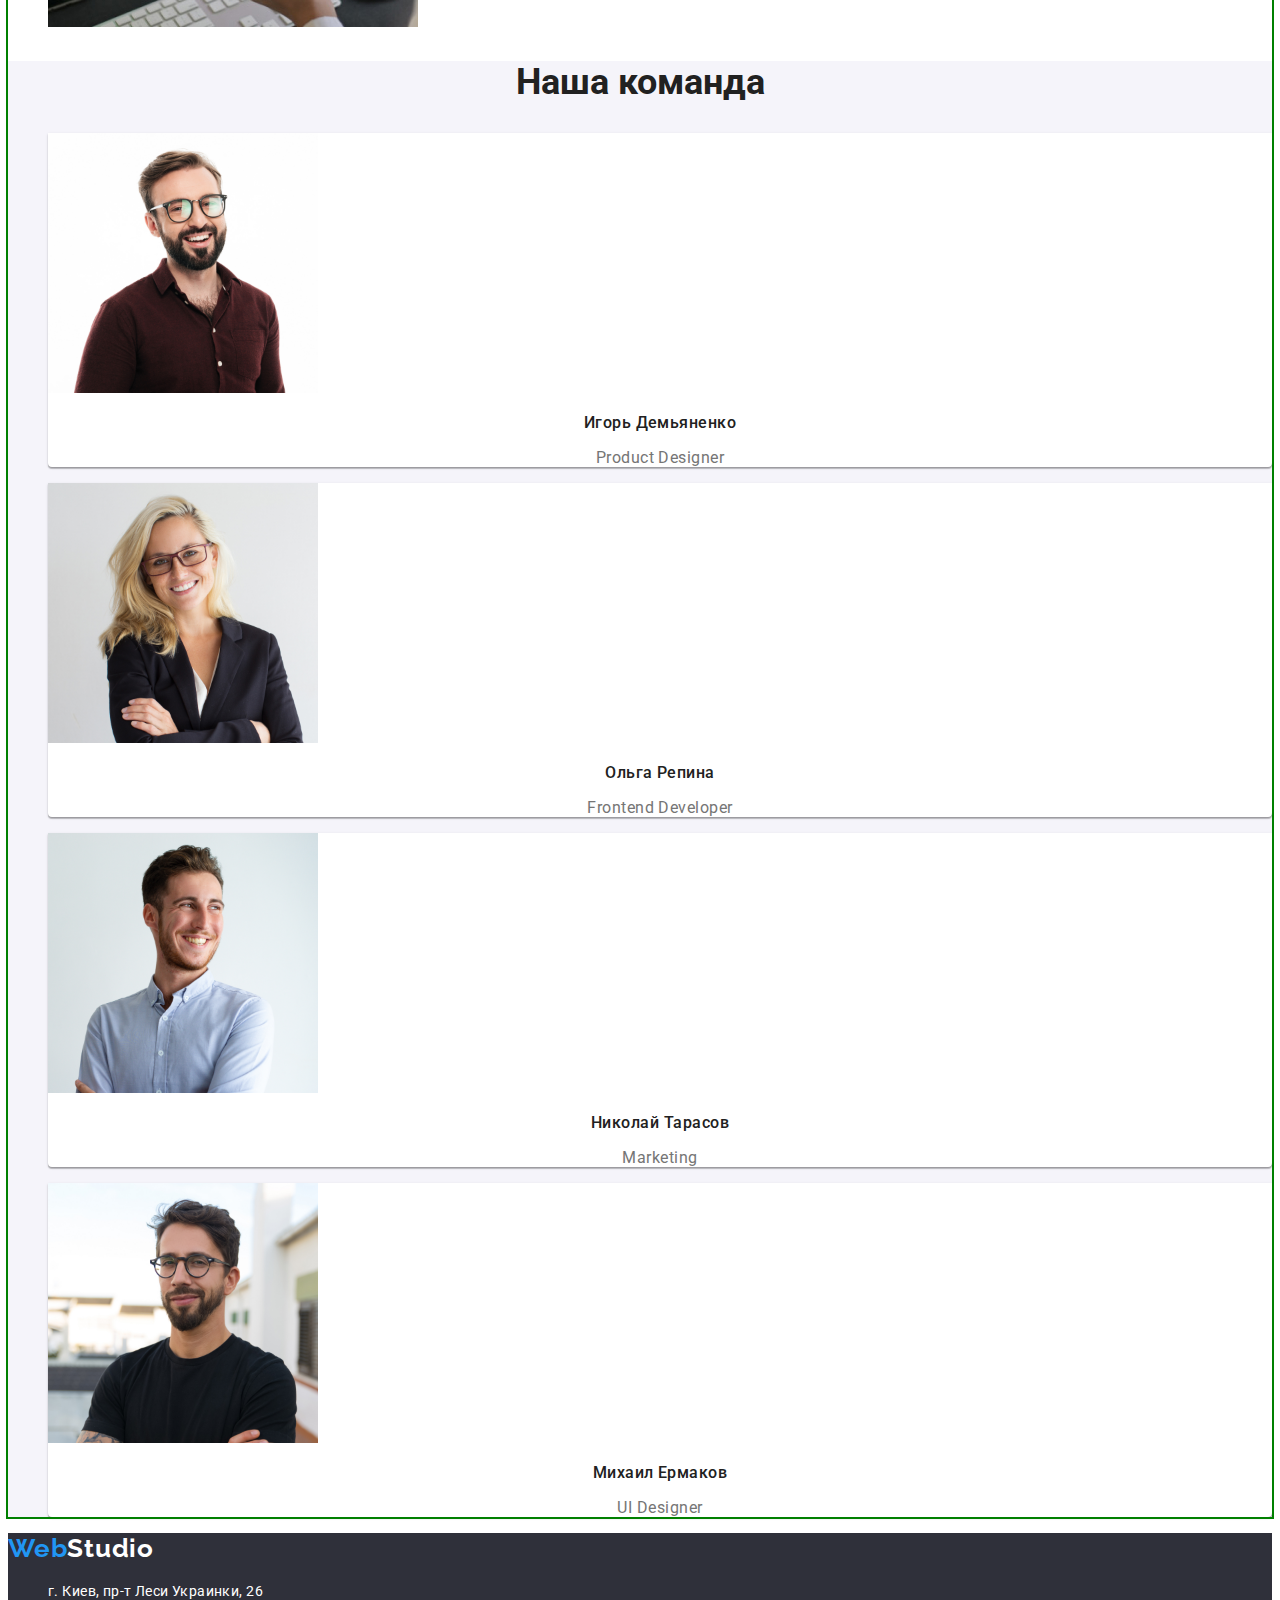
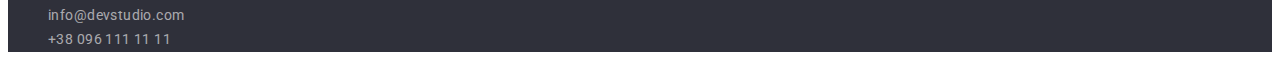
==== commit 5bf9eea7: "!" ====
--- a/index.html
+++ b/index.html
@@ -10,6 +10,13 @@
     <link
       href="https://fonts.googleapis.com/css2?family=Raleway:wght@700&family=Roboto:wght@400;500;700;900&display=swap"
       rel="stylesheet"
+    />
+    <link
+      rel="stylesheet"
+      href="https://cdnjs.cloudflare.com/ajax/libs/modern-normalize/1.1.0/modern-normalize.min.css"
+      integrity="sha512-wpPYUAdjBVSE4KJnH1VR1HeZfpl1ub8YT/NKx4PuQ5NmX2tKuGu6U/JRp5y+Y8XG2tV+wKQpNHVUX03MfMFn9Q=="
+      crossorigin="anonymous"
+      referrerpolicy="no-referrer"
     />
     <link rel="stylesheet" href="./Css/style.css" />
   </head>
--- a/Css/style.css
+++ b/Css/style.css
@@ -14,6 +14,7 @@
 /*--------------------- header*/
 .header {
   background-color: var(--background-color);
+  outline: 2px solid tomato;
 }
 .list {
   list-style: none;
@@ -60,6 +61,9 @@
   color: var(--logo-color);
 }
 /* ------------hero-section-*/
+.hero {
+  outline: 2px solid green;
+}
 .hero-section {
   background-color: #2f303a;
 }
